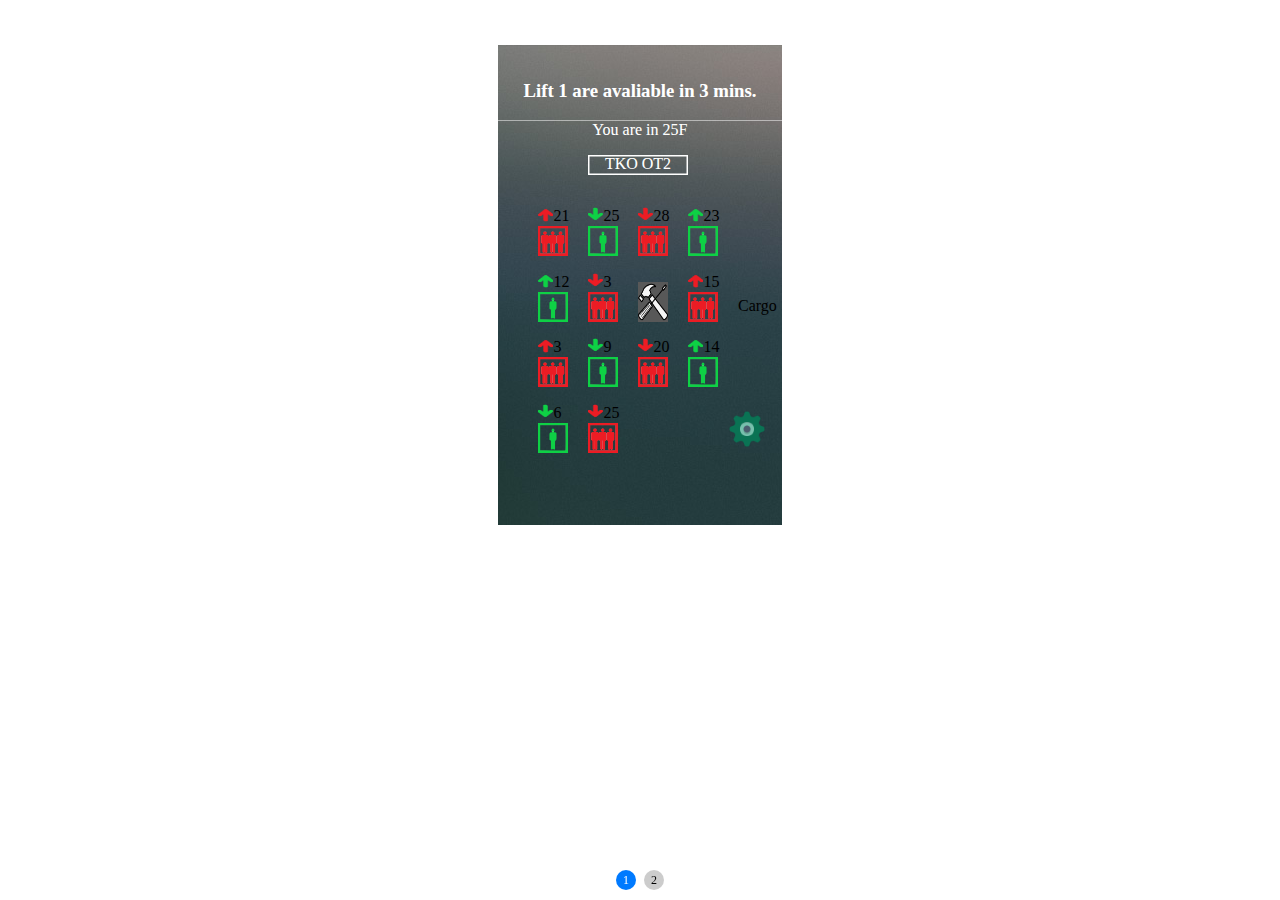
==== index.html @ 48cdc92d "Rename index_queue.html to index.html" ====
<!DOCTYPE HTML>
<html>
	<meta charset="UTF-8">    
	<!--设置视口,解决pc和手机屏幕不匹配问题-->    
	<meta name="viewport" content="width=device-width,     
	initial-scale=1.0,user-scalable=no,maximum-scale=1.0,minimum-scale=1.0">
	<head>
		<link rel="stylesheet" href="css/main.css" />
		<link rel="stylesheet" href="css/swiper.min.css">
		<style>
		
		    html, body {
		
		      position: relative;
		
		      height: 100%;
		
		    }
		
		    body {
				margin: 0;
				
				padding: 0;
		    }
		
		    .swiper-container {
		
		      width: 100%;
		
		      height: 100%;
		
		    }
		
		    .swiper-slide {		
		      /* Center slide text vertically */
		
		      display: -webkit-box;
		
		      display: -ms-flexbox;
		
		      display: -webkit-flex;
		
		      display: flex;
		
		      -webkit-box-pack: center;
		
		      -ms-flex-pack: center;
		
		      -webkit-justify-content: center;
		
		      justify-content: center;
		
		      -webkit-box-align: center;
		
		      -ms-flex-align: center;
		
		      -webkit-align-items: center;
		
		      align-items: center;
		
		    }
		
		    .swiper-pagination-bullet {
		
		      width: 20px;
		
		      height: 20px;
		
		      text-align: center;
		
		      line-height: 20px;
		
		      font-size: 12px;
		
		      color:#000;
		
		      opacity: 1;
		
		      background: rgba(0,0,0,0.2);
		
		    }
		
		    .swiper-pagination-bullet-active {
		
		      color:#fff;
		
		      background: #007aff;
		
		    }
		
		  </style>
	</head>
	<body>
		<div class="swiper-container">		
			<div class="swiper-wrapper">
				<div class="swiper-slide">	
					<div class="main_wrap">
						<section id="header">
							<header>
								<h3>Lift 1 are avaliable in 3 mins.</h3>
								<p id = "h">You are in 25F</p>
								<p id = "h2">TKO OT2</p>
							</header>
						</section>
						<div>
							<ul class="menu">
								<li>
								<div id="container">
									<div id="photo">
										<img src="images/up_red.png" width="15" height="15"/>				
									</div>
									<div id="content">21</div>
									<div class="p3">
										<img src="images/lift_red.png" width="30" height="30"/>
									</div>
								</div>																
								</li>
								<li>
								<div id="container">
									<div id="photo">
										<img src="images/down_green.png" width="15" height="15"/>				
									</div>
									<div id="content">25</div>
									<div class="p3">
										<img src="images/lift_green.png" width="30" height="30"/>
									</div>
								</div>																
								</li>
								<li>
								<div id="container">
									<div id="photo">
										<img src="images/down_red.png" width="15" height="15"/>				
									</div>
									<div id="content">28</div>
									<div class="p3">
										<img src="images/lift_red.png" width="30" height="30"/>
									</div>
								</div>																
								</li>
								<li>
								<div id="container">
									<div id="photo">
										<img src="images/up_green.png" width="15" height="15"/>				
									</div>
									<div id="content">23</div>
									<div class="p3">
										<img src="images/lift_green.png" width="30" height="30"/>
									</div>
								</div>															
								</li>
							</ul>	
							<ul class = "menu2">
								<li>
								<div id="container">
									<div id="photo">
										<img src="images/up_green.png" width="15" height="15"/>				
									</div>
									<div id="content">12</div>
									<div class="p3">
										<img src="images/lift_green.png" width="30" height="30"/>
									</div>
								</div>									
								</li>
								<li>
								<div id="container">
									<div id="photo">
										<img src="images/down_red.png" width="15" height="15"/>				
									</div>
									<div id="content">3</div>
									<div class="p3">
										<img src="images/lift_red.png" width="30" height="30"/>
									</div>
								</div>																
								</li>
								<li class ="ls3"><img src="images/repair.jpg" width="30" height="40"/></li>
								<li>
								<div id="container">
									<div id="photo">
										<img src="images/up_red.png" width="15" height="15"/>				
									</div>
									<div id="content">15</div>
									<div class="p3">
										<img src="images/lift_red.png" width="30" height="30"/>
									</div>
								</div>															
								</li>						
							</ul>
							<ul class = "menu3">
								<li>
								<div id="container">
									<div id="photo">
										<img src="images/up_red.png" width="15" height="15"/>				
									</div>
									<div id="content">3</div>
									<div class="p3">
										<img src="images/lift_red.png" width="30" height="30"/>
									</div>
								</div>																
								</li>
								<li>
								<div id="container">
									<div id="photo">
										<img src="images/down_green.png" width="15" height="15"/>				
									</div>
									<div id="content">9</div>
									<div class="p3">
										<img src="images/lift_green.png" width="30" height="30"/>
									</div>
								</div>															
								</li>
								<li>
								<div id="container">
									<div id="photo">
										<img src="images/down_red.png" width="15" height="15"/>				
									</div>
									<div id="content">20</div>
									<div class="p3">
										<img src="images/lift_red.png" width="30" height="30"/>
									</div>
								</div>																
								</li>
								<li>
								<div id="container">
									<div id="photo">
										<img src="images/up_green.png" width="15" height="15"/>				
									</div>
									<div id="content">14</div>
									<div class="p3">
										<img src="images/lift_green.png" width="30" height="30"/>
									</div>
								</div>																
								</li></ul>
							<ul class = "menu4">
								<li class ="lf2">Cargo</li>
								<li>
								<div id="container">
									<div id="photo">
										<img src="images/down_green.png" width="15" height="15"/>				
									</div>
									<div id="content">6</div>
									<div class="p3">
										<img src="images/lift_green.png" width="30" height="30"/>
									</div>
								</div>															
								</li>
								<li>
								<div id="container">
									<div id="photo">
										<img src="images/down_red.png" width="15" height="15"/>				
									</div>
									<div id="content">25</div>
									<div class="p3">
										<img src="images/lift_red.png" width="30" height="30"/>
									</div>
								</div>																
								</li>
							</ul>
							<ul class = "setting">
								<img src="images/set.png" width="50" height="50"/>
							</ul>		
						</div>			
					</div>	
				</div>
				<div class="swiper-slide">
					<div class="swiper-container swiper-container-v">  
						<div class="swiper-wrapper">    
							<div class="swiper-slide"> 
								<div class="main_wrap">
									<section id="header">
										<header>
											<h3>Two toilets are avaliable.</h3>
											<p id = "h">Female</p>
											<p id = "h2">TKO OT2</p>
										</header>
									</section>
									<div>
										<ul class="menu_c">
											<li class ="ls2">25F</li>
											<li class ="ls"><img src="images/wc_red.png" width="40" height="40"/></li>
											<li class ="ls"><img src="images/wc_green.png" width="40" height="40"/></li>
											<li class ="ls"><img src="images/wc_red.png" width="40" height="40"/></li>
											<li class ="ls"><img src="images/wc_green.png" width="40" height="40"/></li>					
										</ul>
										<ul class="menu_c">
											<li class ="ls2">26F</li>
											<li class ="ls"><img src="images/wc_green.png" width="40" height="40"/></li>
											<li class ="ls"><img src="images/wc_green.png" width="40" height="40"/></li>
											<li class ="ls"><img src="images/wc_red.png" width="40" height="40"/></li>
											<li class ="ls"><img src="images/wc_green.png" width="40" height="40"/></li>					
										</ul>
										<ul class="menu_c">
											<li class ="ls2">24F</li>
											<li class ="ls"><img src="images/wc_red.png" width="40" height="40"/></li>
											<li class ="ls"><img src="images/wc_green.png" width="40" height="40"/></li>
											<li class ="ls"><img src="images/wc_red.png" width="40" height="40"/></li>
											<li class ="ls4"><img src="images/repair.jpg" width="30" height="40"/></li>						
										</ul>
										<ul class = "setting2">
											<img src="images/set.png" width="50" height="50"/>
										</ul>	
									</div>			
								</div>	
							</div>
							<div class="swiper-slide">
								<div class="main_wrap">
									<section id="header">
										<header>
											<h3>Other Floors Toilets</h3>
											<p id = "h">Female</p>
											<p id = "h2">TKO OT2</p>
										</header>
									</section>
									<div>
										<ul class="menu_c">
											<li class ="ls2">23F</li>
											<li class ="ls"><img src="images/wc_green.png" width="40" height="40"/></li>
											<li class ="ls"><img src="images/wc_green.png" width="40" height="40"/></li>
											<li class ="ls"><img src="images/wc_red.png" width="40" height="40"/></li>
											<li class ="ls"><img src="images/wc_green.png" width="40" height="40"/></li>					
										</ul>
										<ul class="menu_c">
											<li class ="ls2">21F</li>
											<li class ="ls"><img src="images/wc_red.png" width="40" height="40"/></li>
											<li class ="ls"><img src="images/wc_green.png" width="40" height="40"/></li>
											<li class ="ls"><img src="images/wc_red.png" width="40" height="40"/></li>
											<li class ="ls"><img src="images/wc_green.png" width="40" height="40"/></li>					
										</ul>	
										<ul class="menu_c">
											<li class ="ls2">22F</li>
											<li class ="ls"><img src="images/wc_red.png" width="40" height="40"/></li>
											<li class ="ls"><img src="images/wc_green.png" width="40" height="40"/></li>
											<li class ="ls"><img src="images/wc_red.png" width="40" height="40"/></li>
											<li class ="ls"><img src="images/wc_red.png" width="40" height="40"/></li>					
										</ul>										
										<ul class = "setting2">
											<img src="images/set.png" width="50" height="50"/>
										</ul>		
									</div>	
								</div>	
							</div>
						</div>	
					</div>				
				</div>
			</div>
			<div class="swiper-pagination"></div>
		</div>
		
	<script src="js/swiper.min.js"></script>
	<!-- Initialize Swiper -->
	
	  <script>
	
	    var swiper = new Swiper('.swiper-container', {
	
	      pagination: {
	
	        el: '.swiper-pagination',
	
	        clickable: true,
	
	        renderBullet: function (index, className) {
	
	          return '<span class="' + className + '">' + (index + 1) + '</span>';
	
	        },
	
	      },
	
	    });
		var swiperV = new Swiper('.swiper-container-v', {    
			pagination: '.swiper-pagination-v',    
			paginationClickable: true,    
			direction: 'vertical',    
			spaceBetween: 50    
		}); 
	
	  </script>
	
	</body>
</html>
---- css/main.css ----
#header
	{
		position: relative;
		color: #fff;
		text-shadow: 0 0 0.5px rgba(255,255,255,0.25);
		text-align: center;
		margin: 0;
		padding: 1em 0 1em 0;
		cursor: default;
	}
#h
			{
				border-top: solid 1px rgba(255,255,255,0.5);
			}	
#h2
			{
				box-shadow: inset 0 0 0 1.5px #fff;
				width: 100px;
				height: 20px;
				margin-left: 90px;
			}	
.main_wrap{    
	position: absolute; 
	left: 0;    
	right: 0;    
	top: 0;    
	bottom: 0; 
	width: 17.75rem;
	height: 30rem;
	background: #183026 url('../images/bg.jpg') no-repeat;
	margin: 2.8rem auto 0;} 
.menu{    
	width:17rem;    
	height:0.1rem;    
	margin:0 0 0 0;} 
.menu ul{
	width:8.5rem;
}
.menu li{
	list-style-type:none;         
}
.menu2 li{
	list-style-type:none;         
}
.menu3 li{
	list-style-type:none;         
}
.menu4 li{
	list-style-type:none;         
}
.menu_c{
	width:17rem;    
	height:3rem;    
	margin:1rem 0 0 0;
}
.menu_c li{
	list-style-type:none;         
}
.ls{    
	width:1.5rem;    
	height:4.1rem;    
	float:left;    
	margin-right:1.625rem;
} 
.ls2{  
	float:left;    
	margin-right:0.7rem;
	margin-top: 1rem;
}
.ls3{    
	width:1.5rem;    
	height:3.4rem;    
	float:left;    
	margin-right:1.625rem;
	margin-top: 0.6rem;
} 
.ls4{
	width:1.5rem;    
	height:4.1rem;    
	float:left;    
	margin-right:1.625rem;
	margin-left: 0.5rem;
}
.lf{
	margin-left: 4.5rem;
}
.lf2{
	
	margin:5.5rem 0 0 5rem;
}
.lf3{
	margin:4.5rem 0 0 4.5rem;
}
.setting{
	margin:2rem 0 0 11.5rem;
}
.setting2{
	margin:3.6rem 0 0 11.5rem;
}
#container {
	width: 100%;
	width:1.5rem;    
	height:4.1rem;    
	float:left;    
	margin-right:1.625rem;
}
#photo {float: left; width: 40%;}
#content {float: right; width: 35%;}
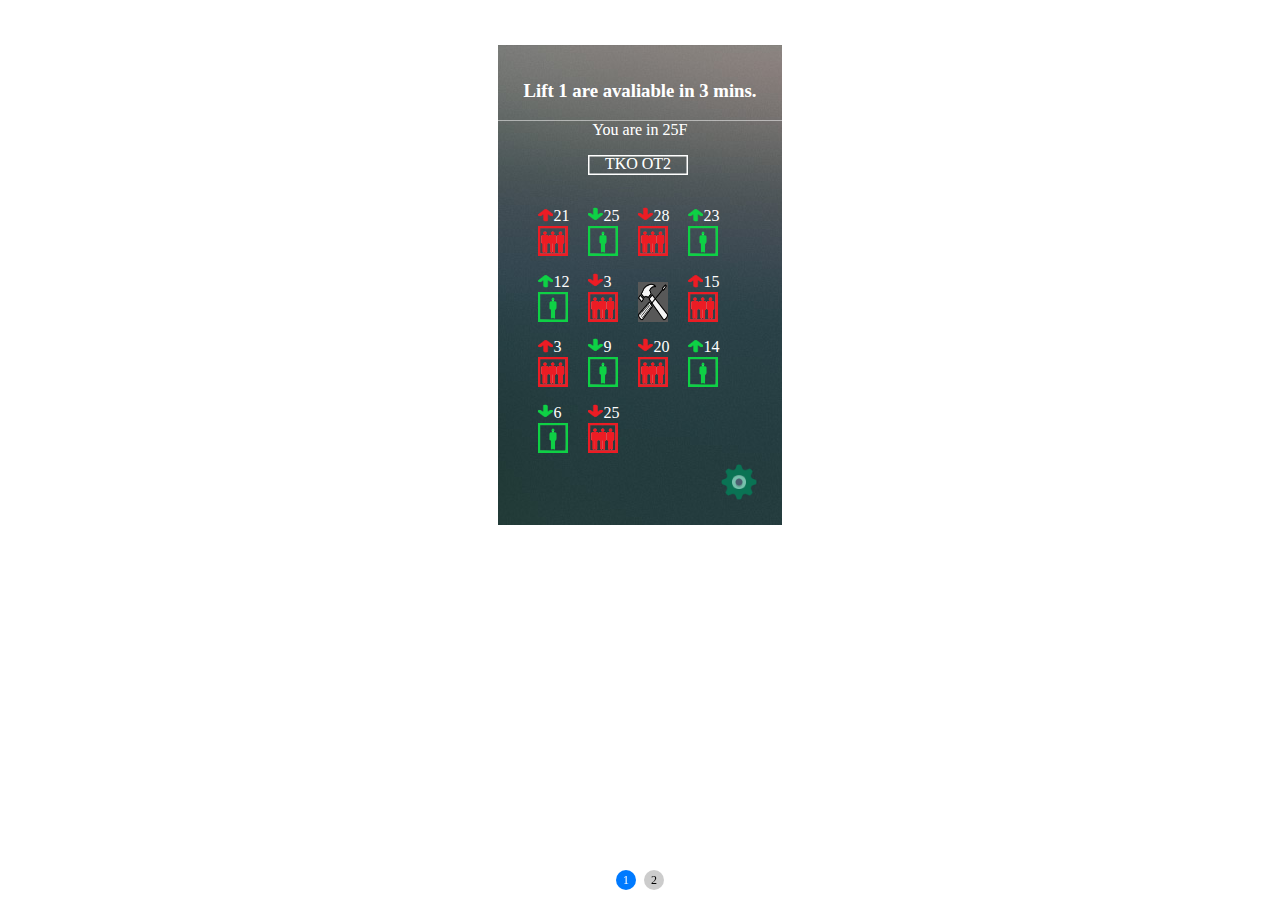
==== commit c11eefea: "Change UI Design" ====
--- a/index.html
+++ b/index.html
@@ -231,7 +231,6 @@
 								</div>																
 								</li></ul>
 							<ul class = "menu4">
-								<li class ="lf2">Cargo</li>
 								<li>
 								<div id="container">
 									<div id="photo">
@@ -254,91 +253,101 @@
 									</div>
 								</div>																
 								</li>
-							</ul>
-							<ul class = "setting">
-								<img src="images/set.png" width="50" height="50"/>
-							</ul>		
-						</div>			
+							</ul>								
+						</div>	
+						<div class = "setting">
+							<img src="images/set.png" width="50" height="50"/>
+						</div>
 					</div>	
 				</div>
 				<div class="swiper-slide">
-					<div class="swiper-container swiper-container-v">  
-						<div class="swiper-wrapper">    
-							<div class="swiper-slide"> 
-								<div class="main_wrap">
-									<section id="header">
-										<header>
-											<h3>Two toilets are avaliable.</h3>
-											<p id = "h">Female</p>
-											<p id = "h2">TKO OT2</p>
-										</header>
-									</section>
-									<div>
-										<ul class="menu_c">
-											<li class ="ls2">25F</li>
-											<li class ="ls"><img src="images/wc_red.png" width="40" height="40"/></li>
-											<li class ="ls"><img src="images/wc_green.png" width="40" height="40"/></li>
-											<li class ="ls"><img src="images/wc_red.png" width="40" height="40"/></li>
-											<li class ="ls"><img src="images/wc_green.png" width="40" height="40"/></li>					
-										</ul>
-										<ul class="menu_c">
-											<li class ="ls2">26F</li>
-											<li class ="ls"><img src="images/wc_green.png" width="40" height="40"/></li>
-											<li class ="ls"><img src="images/wc_green.png" width="40" height="40"/></li>
-											<li class ="ls"><img src="images/wc_red.png" width="40" height="40"/></li>
-											<li class ="ls"><img src="images/wc_green.png" width="40" height="40"/></li>					
-										</ul>
-										<ul class="menu_c">
-											<li class ="ls2">24F</li>
-											<li class ="ls"><img src="images/wc_red.png" width="40" height="40"/></li>
-											<li class ="ls"><img src="images/wc_green.png" width="40" height="40"/></li>
-											<li class ="ls"><img src="images/wc_red.png" width="40" height="40"/></li>
-											<li class ="ls4"><img src="images/repair.jpg" width="30" height="40"/></li>						
-										</ul>
-										<ul class = "setting2">
-											<img src="images/set.png" width="50" height="50"/>
-										</ul>	
-									</div>			
-								</div>	
-							</div>
-							<div class="swiper-slide">
-								<div class="main_wrap">
-									<section id="header">
-										<header>
-											<h3>Other Floors Toilets</h3>
-											<p id = "h">Female</p>
-											<p id = "h2">TKO OT2</p>
-										</header>
-									</section>
-									<div>
-										<ul class="menu_c">
-											<li class ="ls2">23F</li>
-											<li class ="ls"><img src="images/wc_green.png" width="40" height="40"/></li>
-											<li class ="ls"><img src="images/wc_green.png" width="40" height="40"/></li>
-											<li class ="ls"><img src="images/wc_red.png" width="40" height="40"/></li>
-											<li class ="ls"><img src="images/wc_green.png" width="40" height="40"/></li>					
-										</ul>
-										<ul class="menu_c">
-											<li class ="ls2">21F</li>
-											<li class ="ls"><img src="images/wc_red.png" width="40" height="40"/></li>
-											<li class ="ls"><img src="images/wc_green.png" width="40" height="40"/></li>
-											<li class ="ls"><img src="images/wc_red.png" width="40" height="40"/></li>
-											<li class ="ls"><img src="images/wc_green.png" width="40" height="40"/></li>					
-										</ul>	
-										<ul class="menu_c">
-											<li class ="ls2">22F</li>
-											<li class ="ls"><img src="images/wc_red.png" width="40" height="40"/></li>
-											<li class ="ls"><img src="images/wc_green.png" width="40" height="40"/></li>
-											<li class ="ls"><img src="images/wc_red.png" width="40" height="40"/></li>
-											<li class ="ls"><img src="images/wc_red.png" width="40" height="40"/></li>					
-										</ul>										
-										<ul class = "setting2">
-											<img src="images/set.png" width="50" height="50"/>
-										</ul>		
-									</div>	
-								</div>	
-							</div>
+					<div class="main_wrap">
+						<section id="header">
+							<header>
+								<h3>Two toilets are avaliable.</h3>
+								<p id = "h">Female</p>
+								<p id = "h2">TKO OT2</p>
+							</header>
+						</section>
+						<div class="outer-container">
+							<div class="inner-container">
+							<ul class="menu_c">
+								<li class ="ls2">25F</li>
+								<div class="wc">
+									<li class ="ls"><img src="images/wc_red.png" width="40" height="40"/></li>
+									<li class ="ls"><img src="images/wc_green.png" width="40" height="40"/></li>
+									<li class ="ls"><img src="images/wc_red.png" width="40" height="40"/></li>
+									<li class ="ls"><img src="images/wc_green.png" width="40" height="40"/></li>
+								</div>															
+							</ul>
+							<ul class="menu_c">
+								<li class ="ls2">26F</li>
+								<div class="wc">
+									<li class ="ls"><img src="images/wc_green.png" width="40" height="40"/></li>
+									<li class ="ls"><img src="images/wc_green.png" width="40" height="40"/></li>
+									<li class ="ls"><img src="images/wc_red.png" width="40" height="40"/></li>
+									<li class ="ls"><img src="images/wc_green.png" width="40" height="40"/></li>					
+								</div>															
+							</ul>
+							<ul class="menu_c">
+								<li class ="ls2">24F</li>
+								<div class="wc">
+									<li class ="ls"><img src="images/wc_red.png" width="40" height="40"/></li>
+									<li class ="ls"><img src="images/wc_green.png" width="40" height="40"/></li>
+									<li class ="ls"><img src="images/wc_red.png" width="40" height="40"/></li>
+									<li class ="ls4"><img src="images/repair.jpg" width="30" height="40"/></li>											
+								</div>															
+							</ul>
+							<ul class="menu_c">
+								<li class ="ls2">23F</li>
+								<div class="wc">
+									<li class ="ls"><img src="images/wc_green.png" width="40" height="40"/></li>
+									<li class ="ls"><img src="images/wc_green.png" width="40" height="40"/></li>
+									<li class ="ls"><img src="images/wc_red.png" width="40" height="40"/></li>
+									<li class ="ls"><img src="images/wc_green.png" width="40" height="40"/></li>								
+								</div>															
+							</ul>
+							<ul class="menu_c">
+								<li class ="ls2">27F</li>
+								<div class="wc">
+									<li class ="ls"><img src="images/wc_red.png" width="40" height="40"/></li>
+									<li class ="ls"><img src="images/wc_green.png" width="40" height="40"/></li>
+									<li class ="ls"><img src="images/wc_red.png" width="40" height="40"/></li>
+									<li class ="ls"><img src="images/wc_green.png" width="40" height="40"/></li>											
+								</div>															
+							</ul>
+							<ul class="menu_c">
+								<li class ="ls2">22F</li>
+								<div class="wc">
+									<li class ="ls"><img src="images/wc_red.png" width="40" height="40"/></li>
+									<li class ="ls"><img src="images/wc_green.png" width="40" height="40"/></li>
+									<li class ="ls"><img src="images/wc_green.png" width="40" height="40"/></li>
+									<li class ="ls"><img src="images/wc_red.png" width="40" height="40"/></li>											
+								</div>															
+							</ul>
+							<ul class="menu_c">
+								<li class ="ls2">28F</li>
+								<div class="wc">
+									<li class ="ls"><img src="images/wc_green.png" width="40" height="40"/></li>
+									<li class ="ls"><img src="images/wc_red.png" width="40" height="40"/></li>
+									<li class ="ls"><img src="images/wc_red.png" width="40" height="40"/></li>
+									<li class ="ls"><img src="images/wc_red.png" width="40" height="40"/></li>											
+								</div>															
+							</ul>
+							<ul class="menu_c">
+								<li class ="ls2">21F</li>
+								<div class="wc">
+									<li class ="ls"><img src="images/wc_red.png" width="40" height="40"/></li>
+									<li class ="ls"><img src="images/wc_green.png" width="40" height="40"/></li>
+									<li class ="ls"><img src="images/wc_red.png" width="40" height="40"/></li>
+									<li class ="ls"><img src="images/wc_red.png" width="40" height="40"/></li>											
+								</div>															
+							</ul>
 						</div>	
+						</div>
+						<div class = "setting2">
+							<img src="images/set.png" width="50" height="50"/>
+						</div>								
 					</div>				
 				</div>
 			</div>
--- a/css/main.css
+++ b/css/main.css
@@ -61,13 +61,19 @@
 	width:1.5rem;    
 	height:4.1rem;    
 	float:left;    
-	margin-right:1.625rem;
+	margin-left:1.625rem;
 } 
+.wc{
+	float:left; 
+}
 .ls2{  
+	position: absolute;
 	float:left;    
-	margin-right:0.7rem;
+	margin-right:1rem;
 	margin-top: 1rem;
+	color:#fff;
 }
+
 .ls3{    
 	width:1.5rem;    
 	height:3.4rem;    
@@ -79,24 +85,19 @@
 	width:1.5rem;    
 	height:4.1rem;    
 	float:left;    
-	margin-right:1.625rem;
-	margin-left: 0.5rem;
+	margin-left:2rem;
 }
 .lf{
 	margin-left: 4.5rem;
-}
-.lf2{
-	
-	margin:5.5rem 0 0 5rem;
 }
 .lf3{
 	margin:4.5rem 0 0 4.5rem;
 }
 .setting{
-	margin:2rem 0 0 11.5rem;
+	margin:15.5rem 0 0 13.5rem;
 }
 .setting2{
-	margin:3.6rem 0 0 11.5rem;
+	margin:3rem 0 0 13.5rem;
 }
 #container {
 	width: 100%;
@@ -106,4 +107,19 @@
 	margin-right:1.625rem;
 }
 #photo {float: left; width: 40%;}
-#content {float: right; width: 35%;} +#content {float: right; width: 35%;color:#fff;} 
+.outer-container{
+	width: 360px;
+	height: 200px;
+	position: relative;
+	overflow: hidden;
+}
+.inner-container{
+	position: absolute;
+	left: 0;
+	top: 0;
+	right: -17px;
+	bottom: 0;
+	overflow-x: hidden;
+	overflow-y: scroll;
+}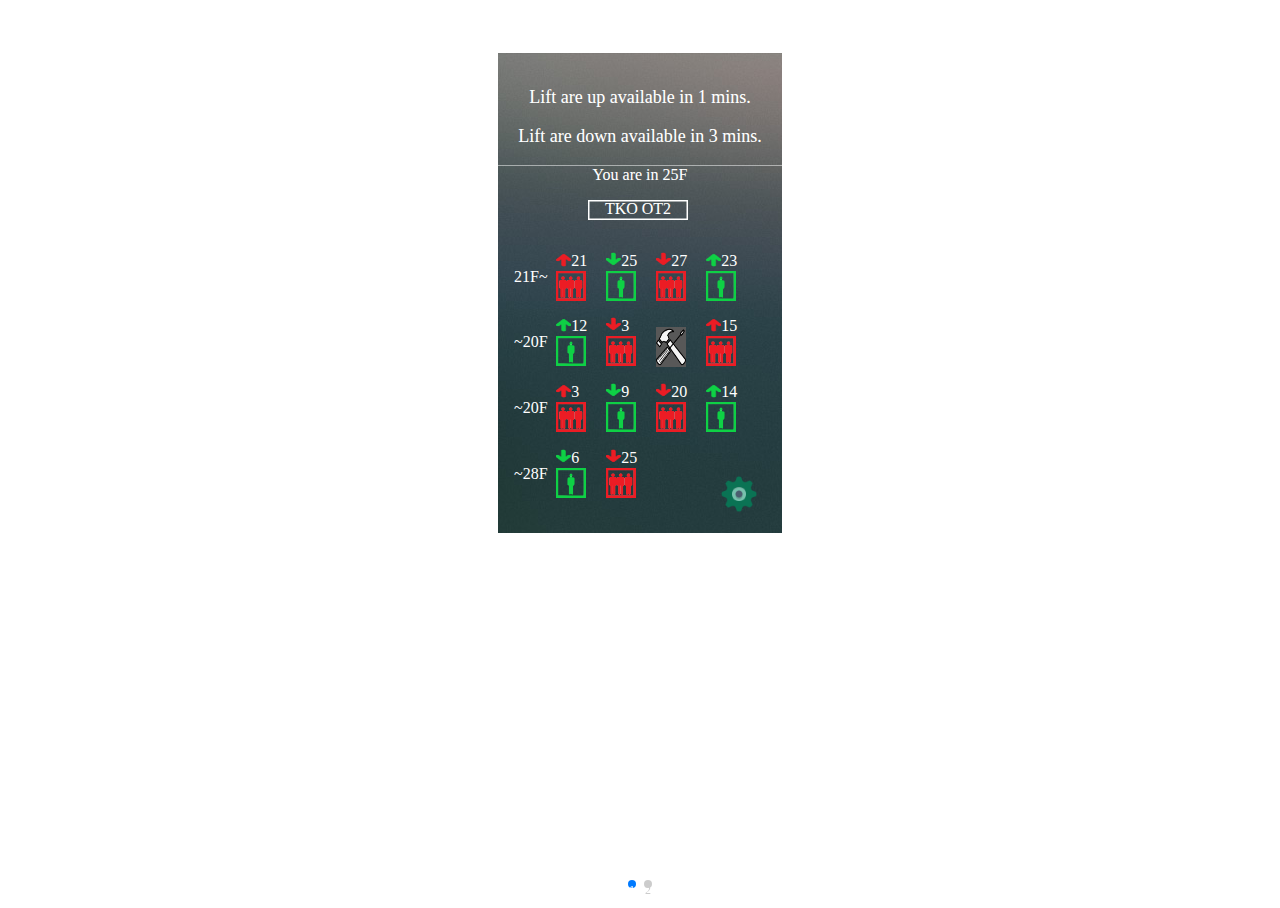
==== commit 310c39b6: "Latest Change UI Design" ====
--- a/index.html
+++ b/index.html
@@ -7,345 +7,246 @@
 	<head>
 		<link rel="stylesheet" href="css/main.css" />
 		<link rel="stylesheet" href="css/swiper.min.css">
-		<style>
-		
-		    html, body {
-		
-		      position: relative;
-		
-		      height: 100%;
-		
-		    }
-		
-		    body {
-				margin: 0;
-				
-				padding: 0;
-		    }
-		
-		    .swiper-container {
-		
-		      width: 100%;
-		
-		      height: 100%;
-		
-		    }
-		
-		    .swiper-slide {		
-		      /* Center slide text vertically */
-		
-		      display: -webkit-box;
-		
-		      display: -ms-flexbox;
-		
-		      display: -webkit-flex;
-		
-		      display: flex;
-		
-		      -webkit-box-pack: center;
-		
-		      -ms-flex-pack: center;
-		
-		      -webkit-justify-content: center;
-		
-		      justify-content: center;
-		
-		      -webkit-box-align: center;
-		
-		      -ms-flex-align: center;
-		
-		      -webkit-align-items: center;
-		
-		      align-items: center;
-		
-		    }
-		
-		    .swiper-pagination-bullet {
-		
-		      width: 20px;
-		
-		      height: 20px;
-		
-		      text-align: center;
-		
-		      line-height: 20px;
-		
-		      font-size: 12px;
-		
-		      color:#000;
-		
-		      opacity: 1;
-		
-		      background: rgba(0,0,0,0.2);
-		
-		    }
-		
-		    .swiper-pagination-bullet-active {
-		
-		      color:#fff;
-		
-		      background: #007aff;
-		
-		    }
-		
-		  </style>
+		<script src="js/swiper.min.js"></script>
+		<script src="js/jquery.min.js"></script>
+		<script src="js/queueFree.js"></script>
 	</head>
 	<body>
 		<div class="swiper-container">		
 			<div class="swiper-wrapper">
 				<div class="swiper-slide">	
 					<div class="main_wrap">
-						<section id="header">
+						<section class="header">
 							<header>
-								<h3>Lift 1 are avaliable in 3 mins.</h3>
-								<p id = "h">You are in 25F</p>
-								<p id = "h2">TKO OT2</p>
+								<p class = "alert" id = "lift_up_mins">Lift are up available in 1 mins.</p>
+								<p class = "alert" id = "lift_down_mins">Lift are down available in 3 mins.</p>
+								<p class = "floor_subscriber">You are in 25F</p>
+								<p class = "company">TKO OT2</p>
 							</header>
 						</section>
 						<div>
-							<ul class="menu">
-								<li>
-								<div id="container">
-									<div id="photo">
-										<img src="images/up_red.png" width="15" height="15"/>				
-									</div>
-									<div id="content">21</div>
-									<div class="p3">
-										<img src="images/lift_red.png" width="30" height="30"/>
-									</div>
-								</div>																
-								</li>
-								<li>
-								<div id="container">
-									<div id="photo">
-										<img src="images/down_green.png" width="15" height="15"/>				
-									</div>
-									<div id="content">25</div>
-									<div class="p3">
-										<img src="images/lift_green.png" width="30" height="30"/>
-									</div>
-								</div>																
-								</li>
-								<li>
-								<div id="container">
-									<div id="photo">
-										<img src="images/down_red.png" width="15" height="15"/>				
-									</div>
-									<div id="content">28</div>
-									<div class="p3">
-										<img src="images/lift_red.png" width="30" height="30"/>
-									</div>
-								</div>																
-								</li>
-								<li>
-								<div id="container">
-									<div id="photo">
-										<img src="images/up_green.png" width="15" height="15"/>				
-									</div>
-									<div id="content">23</div>
-									<div class="p3">
-										<img src="images/lift_green.png" width="30" height="30"/>
-									</div>
+							<p class="lift_floor">21F~</p>
+							<ul class="floor_higher">
+								<li>
+								<div class="container">
+									<div class="director">
+										<img src="images/up_red.png" width="15" height="15" class = "img_arrow1"/>				
+									</div>
+									<div class="content" id="f1">21</div>
+									<img src="images/lift_red.png" width="30" height="30" class = "cave1"/>
+								</div>																
+								</li>
+								<li>
+								<div class="container">
+									<div class="director">
+										<img src="images/down_green.png" width="15" height="15" class = "img_arrow2"/>				
+									</div>
+									<div class="content" id="f2">25</div>
+									<img src="images/lift_green.png" width="30" height="30" class = "cave2"/>
+								</div>																
+								</li>
+								<li>
+								<div class="container">
+									<div class="director">
+										<img src="images/down_red.png" width="15" height="15" class = "img_arrow3"/>				
+									</div>
+									<div class="content" id="f3">27</div>
+									<img src="images/lift_red.png" width="30" height="30" class = "cave3"/>
+								</div>																
+								</li>
+								<li>
+								<div class="container">
+									<div class="director">
+										<img src="images/up_green.png" width="15" height="15" class = "img_arrow4"/>				
+									</div>
+									<div class="content" id = "f4">23</div>
+									<img src="images/lift_green.png" width="30" height="30" class = "cave4"/>
 								</div>															
 								</li>
 							</ul>	
-							<ul class = "menu2">
-								<li>
-								<div id="container">
-									<div id="photo">
-										<img src="images/up_green.png" width="15" height="15"/>				
-									</div>
-									<div id="content">12</div>
-									<div class="p3">
-										<img src="images/lift_green.png" width="30" height="30"/>
-									</div>
+							<p class="lift_floor">~20F</p>
+							<ul class = "floor_lower">
+								<li>
+								<div class="container">
+									<div class="director">
+										<img src="images/up_green.png" width="15" height="15" class = "img_arrow4"/>				
+									</div>
+									<div class="content" id="f5">12</div>
+									<img src="images/lift_green.png" width="30" height="30" class = "cave4"/>
 								</div>									
 								</li>
 								<li>
-								<div id="container">
-									<div id="photo">
-										<img src="images/down_red.png" width="15" height="15"/>				
-									</div>
-									<div id="content">3</div>
-									<div class="p3">
-										<img src="images/lift_red.png" width="30" height="30"/>
-									</div>
-								</div>																
-								</li>
-								<li class ="ls3"><img src="images/repair.jpg" width="30" height="40"/></li>
-								<li>
-								<div id="container">
-									<div id="photo">
-										<img src="images/up_red.png" width="15" height="15"/>				
-									</div>
-									<div id="content">15</div>
-									<div class="p3">
-										<img src="images/lift_red.png" width="30" height="30"/>
-									</div>
+								<div class="container">
+									<div class="director">
+										<img src="images/down_red.png" width="15" height="15" class = "img_arrow3"/>				
+									</div>
+									<div class="content" id="f6">3</div>
+									<img src="images/lift_red.png" width="30" height="30" class = "cave3"/>
+								</div>																
+								</li>
+								<li class ="repair_lift"><img src="images/repair.jpg" width="30" height="40"/></li>
+								<li>
+								<div class="container">
+									<div class="director">
+										<img src="images/up_red.png" width="15" height="15" class = "img_arrow1"/>				
+									</div>
+									<div class="content" id="f7">15</div>
+									<img src="images/lift_red.png" width="30" height="30" class = "cave1"/>
 								</div>															
 								</li>						
 							</ul>
-							<ul class = "menu3">
-								<li>
-								<div id="container">
-									<div id="photo">
-										<img src="images/up_red.png" width="15" height="15"/>				
-									</div>
-									<div id="content">3</div>
-									<div class="p3">
-										<img src="images/lift_red.png" width="30" height="30"/>
-									</div>
-								</div>																
-								</li>
-								<li>
-								<div id="container">
-									<div id="photo">
-										<img src="images/down_green.png" width="15" height="15"/>				
-									</div>
-									<div id="content">9</div>
-									<div class="p3">
-										<img src="images/lift_green.png" width="30" height="30"/>
-									</div>
-								</div>															
-								</li>
-								<li>
-								<div id="container">
-									<div id="photo">
-										<img src="images/down_red.png" width="15" height="15"/>				
-									</div>
-									<div id="content">20</div>
-									<div class="p3">
-										<img src="images/lift_red.png" width="30" height="30"/>
-									</div>
-								</div>																
-								</li>
-								<li>
-								<div id="container">
-									<div id="photo">
-										<img src="images/up_green.png" width="15" height="15"/>				
-									</div>
-									<div id="content">14</div>
-									<div class="p3">
-										<img src="images/lift_green.png" width="30" height="30"/>
-									</div>
+							<p class="lift_floor">~20F</p>
+							<ul class = "floor_lower">
+								<li>
+								<div class="container">
+									<div class="director">
+										<img src="images/up_red.png" width="15" height="15" class = "img_arrow1"/>				
+									</div>
+									<div class="content" id="f8">3</div>
+									<img src="images/lift_red.png" width="30" height="30" class = "cave1"/>
+								</div>																
+								</li>
+								<li>
+								<div class="container">
+									<div class="director">
+										<img src="images/down_green.png" width="15" height="15" class = "img_arrow2"/>				
+									</div>
+									<div class="content" id="f9">9</div>
+									<img src="images/lift_green.png" width="30" height="30" class = "cave2"/>
+								</div>															
+								</li>
+								<li>
+								<div class="container">
+									<div class="director">
+										<img src="images/down_red.png" width="15" height="15" class = "img_arrow3"/>				
+									</div>
+									<div class="content" id="f10">20</div>
+									<img src="images/lift_red.png" width="30" height="30" class = "cave3"/>
+								</div>																
+								</li>
+								<li>
+								<div class="container">
+									<div class="director">
+										<img src="images/up_green.png" width="15" height="15" class = "img_arrow4"/>				
+									</div>
+									<div class="content" id="f11">14</div>
+									<img src="images/lift_green.png" width="30" height="30" class = "cave4"/>
 								</div>																
 								</li></ul>
-							<ul class = "menu4">
-								<li>
-								<div id="container">
-									<div id="photo">
-										<img src="images/down_green.png" width="15" height="15"/>				
-									</div>
-									<div id="content">6</div>
-									<div class="p3">
-										<img src="images/lift_green.png" width="30" height="30"/>
-									</div>
-								</div>															
-								</li>
-								<li>
-								<div id="container">
-									<div id="photo">
-										<img src="images/down_red.png" width="15" height="15"/>				
-									</div>
-									<div id="content">25</div>
-									<div class="p3">
-										<img src="images/lift_red.png" width="30" height="30"/>
-									</div>
+							<p class="lift_floor">~28F</p>
+							<ul class = "cargo_lift">
+								<li>
+								<div class="container">
+									<div class="director">
+										<img src="images/down_green.png" width="15" height="15" class = "img_arrow2"/>				
+									</div>
+									<div class="content" id="f12">6</div>
+									<img src="images/lift_green.png" width="30" height="30" class = "cave2"/>
+								</div>															
+								</li>
+								<li>
+								<div class="container">
+									<div class="director">
+										<img src="images/down_red.png" width="15" height="15" class = "img_arrow3"/>				
+									</div>
+									<div class="content" id="f13">25</div>
+									<img src="images/lift_red.png" width="30" height="30" class = "cave3"/>
 								</div>																
 								</li>
 							</ul>								
 						</div>	
-						<div class = "setting">
+						<div class = "setting_lift">
 							<img src="images/set.png" width="50" height="50"/>
 						</div>
 					</div>	
 				</div>
 				<div class="swiper-slide">
 					<div class="main_wrap">
-						<section id="header">
+						<section class="header">
 							<header>
-								<h3>Two toilets are avaliable.</h3>
-								<p id = "h">Female</p>
-								<p id = "h2">TKO OT2</p>
+								<p class = "wc_count">Three toilets are avaliable.</p>
+								<p class = "sex_subscriber">Male</p>
+								<p class = "company">TKO OT2</p>						
 							</header>
+							<p class = "wc_more">Scroll down to see more wc</p>
 						</section>
 						<div class="outer-container">
 							<div class="inner-container">
-							<ul class="menu_c">
-								<li class ="ls2">25F</li>
-								<div class="wc">
-									<li class ="ls"><img src="images/wc_red.png" width="40" height="40"/></li>
-									<li class ="ls"><img src="images/wc_green.png" width="40" height="40"/></li>
-									<li class ="ls"><img src="images/wc_red.png" width="40" height="40"/></li>
-									<li class ="ls"><img src="images/wc_green.png" width="40" height="40"/></li>
-								</div>															
-							</ul>
-							<ul class="menu_c">
-								<li class ="ls2">26F</li>
-								<div class="wc">
-									<li class ="ls"><img src="images/wc_green.png" width="40" height="40"/></li>
-									<li class ="ls"><img src="images/wc_green.png" width="40" height="40"/></li>
-									<li class ="ls"><img src="images/wc_red.png" width="40" height="40"/></li>
-									<li class ="ls"><img src="images/wc_green.png" width="40" height="40"/></li>					
-								</div>															
-							</ul>
-							<ul class="menu_c">
-								<li class ="ls2">24F</li>
-								<div class="wc">
-									<li class ="ls"><img src="images/wc_red.png" width="40" height="40"/></li>
-									<li class ="ls"><img src="images/wc_green.png" width="40" height="40"/></li>
-									<li class ="ls"><img src="images/wc_red.png" width="40" height="40"/></li>
-									<li class ="ls4"><img src="images/repair.jpg" width="30" height="40"/></li>											
-								</div>															
-							</ul>
-							<ul class="menu_c">
-								<li class ="ls2">23F</li>
-								<div class="wc">
-									<li class ="ls"><img src="images/wc_green.png" width="40" height="40"/></li>
-									<li class ="ls"><img src="images/wc_green.png" width="40" height="40"/></li>
-									<li class ="ls"><img src="images/wc_red.png" width="40" height="40"/></li>
-									<li class ="ls"><img src="images/wc_green.png" width="40" height="40"/></li>								
-								</div>															
-							</ul>
-							<ul class="menu_c">
-								<li class ="ls2">27F</li>
-								<div class="wc">
-									<li class ="ls"><img src="images/wc_red.png" width="40" height="40"/></li>
-									<li class ="ls"><img src="images/wc_green.png" width="40" height="40"/></li>
-									<li class ="ls"><img src="images/wc_red.png" width="40" height="40"/></li>
-									<li class ="ls"><img src="images/wc_green.png" width="40" height="40"/></li>											
-								</div>															
-							</ul>
-							<ul class="menu_c">
-								<li class ="ls2">22F</li>
-								<div class="wc">
-									<li class ="ls"><img src="images/wc_red.png" width="40" height="40"/></li>
-									<li class ="ls"><img src="images/wc_green.png" width="40" height="40"/></li>
-									<li class ="ls"><img src="images/wc_green.png" width="40" height="40"/></li>
-									<li class ="ls"><img src="images/wc_red.png" width="40" height="40"/></li>											
-								</div>															
-							</ul>
-							<ul class="menu_c">
-								<li class ="ls2">28F</li>
-								<div class="wc">
-									<li class ="ls"><img src="images/wc_green.png" width="40" height="40"/></li>
-									<li class ="ls"><img src="images/wc_red.png" width="40" height="40"/></li>
-									<li class ="ls"><img src="images/wc_red.png" width="40" height="40"/></li>
-									<li class ="ls"><img src="images/wc_red.png" width="40" height="40"/></li>											
-								</div>															
-							</ul>
-							<ul class="menu_c">
-								<li class ="ls2">21F</li>
-								<div class="wc">
-									<li class ="ls"><img src="images/wc_red.png" width="40" height="40"/></li>
-									<li class ="ls"><img src="images/wc_green.png" width="40" height="40"/></li>
-									<li class ="ls"><img src="images/wc_red.png" width="40" height="40"/></li>
-									<li class ="ls"><img src="images/wc_red.png" width="40" height="40"/></li>											
+							<ul class="wc_show">
+								<li class ="wc_floor">25F</li>
+								<div class="wc">
+									<li class ="wc_icon"><img src="images/wc_green.png" width="40" height="40" class = "wc1"/></li>
+									<li class ="wc_icon"><img src="images/wc_red.png" width="40" height="40" class = "wc2"/></li>
+									<li class ="wc_icon"><img src="images/wc_green.png" width="40" height="40" class = "wc1"/></li>
+									<li class ="wc_icon"><img src="images/wc2_green.png" width="45" height="45" class = "wc3"/></li>
+								</div>															
+							</ul>
+							<ul class="wc_show">
+								<li class ="wc_floor">26F</li>
+								<div class="wc">
+									<li class ="wc_icon"><img src="images/wc_red.png" width="40" height="40" class = "wc2"/></li>
+									<li class ="wc_icon"><img src="images/wc_green.png" width="40" height="40" class = "wc1"/></li>
+									<li class ="wc_icon"><img src="images/wc_red.png" width="40" height="40" class = "wc2"/></li>
+									<li class ="wc_icon"><img src="images/wc2_green.png" width="45" height="45" class = "wc3"/></li>				
+								</div>															
+							</ul>
+							<ul class="wc_show">
+								<li class ="wc_floor">24F</li>
+								<div class="wc">
+									<li class ="wc_icon"><img src="images/wc_red.png" width="40" height="40" class = "wc2"/></li>
+									<li class ="wc_icon"><img src="images/wc_green.png" width="40" height="40" class = "wc1"/></li>
+									<li class ="wc_icon"><img src="images/wc_green.png" width="40" height="40" class = "wc1"/></li>
+									<li class ="wc_icon"><img src="images/wc2_red.png" width="45" height="45" class = "wc3"/></li>										
+								</div>															
+							</ul>
+							<ul class="wc_show">
+								<li class ="wc_floor">23F</li>
+								<div class="wc">
+									<li class ="wc_icon"><img src="images/wc_green.png" width="40" height="40" class = "wc1"/></li>
+									<li class ="wc_icon"><img src="images/wc_green.png" width="40" height="40" class = "wc1"/></li>
+									<li class ="wc_icon"><img src="images/wc_red.png" width="40" height="40" class = "wc2"/></li>
+									<li class ="wc_icon"><img src="images/wc2_green.png" width="45" height="45" class = "wc3"/></li>								
+								</div>															
+							</ul>
+							<ul class="wc_show">
+								<li class ="wc_floor">27F</li>
+								<div class="wc">
+									<li class ="wc_icon"><img src="images/wc_red.png" width="40" height="40" class = "wc2"/></li>
+									<li class ="wc_icon"><img src="images/wc_green.png" width="40" height="40" class = "wc1"/></li>
+									<li class ="wc_icon"><img src="images/wc_red.png" width="40" height="40" class = "wc2"/></li>
+									<li class ="wc_icon"><img src="images/wc2_green.png" width="45" height="45" class = "wc3"/></li>											
+								</div>															
+							</ul>
+							<ul class="wc_show">
+								<li class ="wc_floor">22F</li>
+								<div class="wc">
+									<li class ="wc_icon"><img src="images/wc_red.png" width="40" height="40" class = "wc2"/></li>
+									<li class ="wc_icon"><img src="images/wc_green.png" width="40" height="40" class = "wc1"/></li>
+									<li class ="wc_icon"><img src="images/wc_green.png" width="40" height="40" class = "wc1"/></li>
+									<li class ="wc_icon"><img src="images/wc2_red.png" width="45" height="45" class = "wc2"/></li>											
+								</div>															
+							</ul>
+							<ul class="wc_show">
+								<li class ="wc_floor">28F</li>
+								<div class="wc">
+									<li class ="wc_icon"><img src="images/wc_green.png" width="40" height="40" class = "wc1"/></li>
+									<li class ="wc_icon"><img src="images/wc_red.png" width="40" height="40" class = "wc2"/></li>
+									<li class ="wc_icon"><img src="images/wc_red.png" width="40" height="40" class = "wc2"/></li>
+									<li class ="wc_icon"><img src="images/wc2_red.png" width="45" height="45"/></li>											
+								</div>															
+							</ul>
+							<ul class="wc_show">
+								<li class ="wc_floor">21F</li>
+								<div class="wc">
+									<li class ="wc_icon"><img src="images/wc_red.png" width="40" height="40" class = "wc2"/></li>
+									<li class ="wc_icon"><img src="images/wc_green.png" width="40" height="40" class = "wc1"/></li>
+									<li class ="wc_icon"><img src="images/wc_red.png" width="40" height="40" class = "wc2"/></li>
+									<li class ="wc_icon"><img src="images/wc2_red.png" width="45" height="45" class = "wc3"/></li>											
 								</div>															
 							</ul>
 						</div>	
 						</div>
-						<div class = "setting2">
+						<div class = "setting_wc">
 							<img src="images/set.png" width="50" height="50"/>
 						</div>								
 					</div>				
@@ -353,12 +254,9 @@
 			</div>
 			<div class="swiper-pagination"></div>
 		</div>
-		
-	<script src="js/swiper.min.js"></script>
 	<!-- Initialize Swiper -->
-	
 	  <script>
-	
+
 	    var swiper = new Swiper('.swiper-container', {
 	
 	      pagination: {
--- a/css/main.css
+++ b/css/main.css
@@ -1,25 +1,121 @@
 
-#header
-	{
-		position: relative;
-		color: #fff;
-		text-shadow: 0 0 0.5px rgba(255,255,255,0.25);
-		text-align: center;
-		margin: 0;
-		padding: 1em 0 1em 0;
-		cursor: default;
-	}
-#h
-			{
-				border-top: solid 1px rgba(255,255,255,0.5);
-			}	
-#h2
-			{
-				box-shadow: inset 0 0 0 1.5px #fff;
-				width: 100px;
-				height: 20px;
-				margin-left: 90px;
-			}	
+html, body 
+{
+		
+	position: relative;
+
+	height: 100%;
+
+}
+
+body {
+	rgin: 0;
+	dding: 0;
+}
+
+.swiper-container {
+
+	width: 100%;
+
+	height: 100%;
+
+}
+
+.swiper-slide {		
+	/* Center slide text vertically */
+
+	display: -webkit-box;
+
+	display: -ms-flexbox;
+
+	display: -webkit-flex;
+
+    display: flex;
+    
+    -webkit-box-pack: center;
+    
+    -ms-flex-pack: center;
+    
+    -webkit-justify-content: center;
+    
+    justify-content: center;
+    
+    -webkit-box-align: center;
+    
+    -ms-flex-align: center;
+    
+    -webkit-align-items: center;
+    
+    align-items: center;
+
+}
+
+.swiper-pagination-bullet {
+	width: 20px;
+
+	height: 20px;
+	
+	text-align: center;
+	
+	line-height: 20px;
+	
+	font-size: 12px;
+	
+	color:#000;
+	
+	opacity: 1;
+	
+	background: rgba(0,0,0,0.2);
+
+}
+
+.swiper-pagination-bullet-active {
+
+	color:#fff;
+
+	background: #007aff;
+
+}
+
+.header
+{
+	position: relative;
+	color: #fff;
+	text-shadow: 0 0 0.5px rgba(255,255,255,0.25);
+	text-align: center;
+	margin: 0;
+	padding: 1em 0 1em 0;
+	cursor: default;
+}
+.alert{
+	font-size: 18px;
+}
+.wc_count{
+	font-size: 20px;
+}
+.floor_subscriber
+{
+	border-top: solid 1px rgba(255,255,255,0.5);
+}	
+.sex_subscriber
+{
+	border-top: solid 1px rgba(255,255,255,0.5);
+}
+.company
+{
+	box-shadow: inset 0 0 0 1.5px #fff;
+	width: 100px;
+	height: 20px;
+	margin-left: 90px;
+}	
+.wc_more
+{
+	box-shadow: inset 0 0 0 1.5px #fff;
+	width: 220px;
+	height: 20px;
+	margin-left: 30px;
+	margin-top: 2rem;
+}
 .main_wrap{    
 	position: absolute; 
 	left: 0;    
@@ -29,35 +125,39 @@
 	width: 17.75rem;
 	height: 30rem;
 	background: #183026 url('../images/bg.jpg') no-repeat;
-	margin: 2.8rem auto 0;} 
-.menu{    
+	margin: 2.8rem auto 0;
+} 
+.lift_floor{
+	float: left;
+	margin-left: 1rem;
+	margin-right: 0.5rem;
+	color:#fff;
+}
+.floor_higher{    
 	width:17rem;    
 	height:0.1rem;    
 	margin:0 0 0 0;} 
-.menu ul{
+.floor_higher ul{
 	width:8.5rem;
 }
-.menu li{
-	list-style-type:none;         
-}
-.menu2 li{
-	list-style-type:none;         
-}
-.menu3 li{
-	list-style-type:none;         
-}
-.menu4 li{
-	list-style-type:none;         
-}
-.menu_c{
+.floor_higher li{
+	list-style-type:none;         
+}
+.floor_lower li{
+	list-style-type:none;         
+}
+.cargo_lift li{
+	list-style-type:none;         
+}
+.wc_show{
 	width:17rem;    
 	height:3rem;    
 	margin:1rem 0 0 0;
 }
-.menu_c li{
-	list-style-type:none;         
-}
-.ls{    
+.wc_show li{
+	list-style-type:none;         
+}
+.wc_icon{    
 	width:1.5rem;    
 	height:4.1rem;    
 	float:left;    
@@ -66,48 +166,42 @@
 .wc{
 	float:left; 
 }
-.ls2{  
+.wc_floor{  
 	position: absolute;
 	float:left;    
-	margin-right:1rem;
+	margin-right:0.5rem;
 	margin-top: 1rem;
 	color:#fff;
 }
 
-.ls3{    
+.repair_lift{    
 	width:1.5rem;    
 	height:3.4rem;    
 	float:left;    
 	margin-right:1.625rem;
 	margin-top: 0.6rem;
 } 
-.ls4{
+.repair_wc{
 	width:1.5rem;    
 	height:4.1rem;    
 	float:left;    
 	margin-left:2rem;
 }
-.lf{
-	margin-left: 4.5rem;
-}
-.lf3{
-	margin:4.5rem 0 0 4.5rem;
-}
-.setting{
-	margin:15.5rem 0 0 13.5rem;
-}
-.setting2{
-	margin:3rem 0 0 13.5rem;
-}
-#container {
+.setting_lift{
+	margin:13.5rem 0 0 13.5rem;
+}
+.setting_wc{
+	margin:0.2rem 0 0 13.5rem;
+}
+.container {
 	width: 100%;
 	width:1.5rem;    
 	height:4.1rem;    
 	float:left;    
 	margin-right:1.625rem;
 }
-#photo {float: left; width: 40%;}
-#content {float: right; width: 35%;color:#fff;} 
+.content {float: right; width: 35%;color:#fff;} 
+.director {float: left; width: 40%;}
 .outer-container{
 	width: 360px;
 	height: 200px;
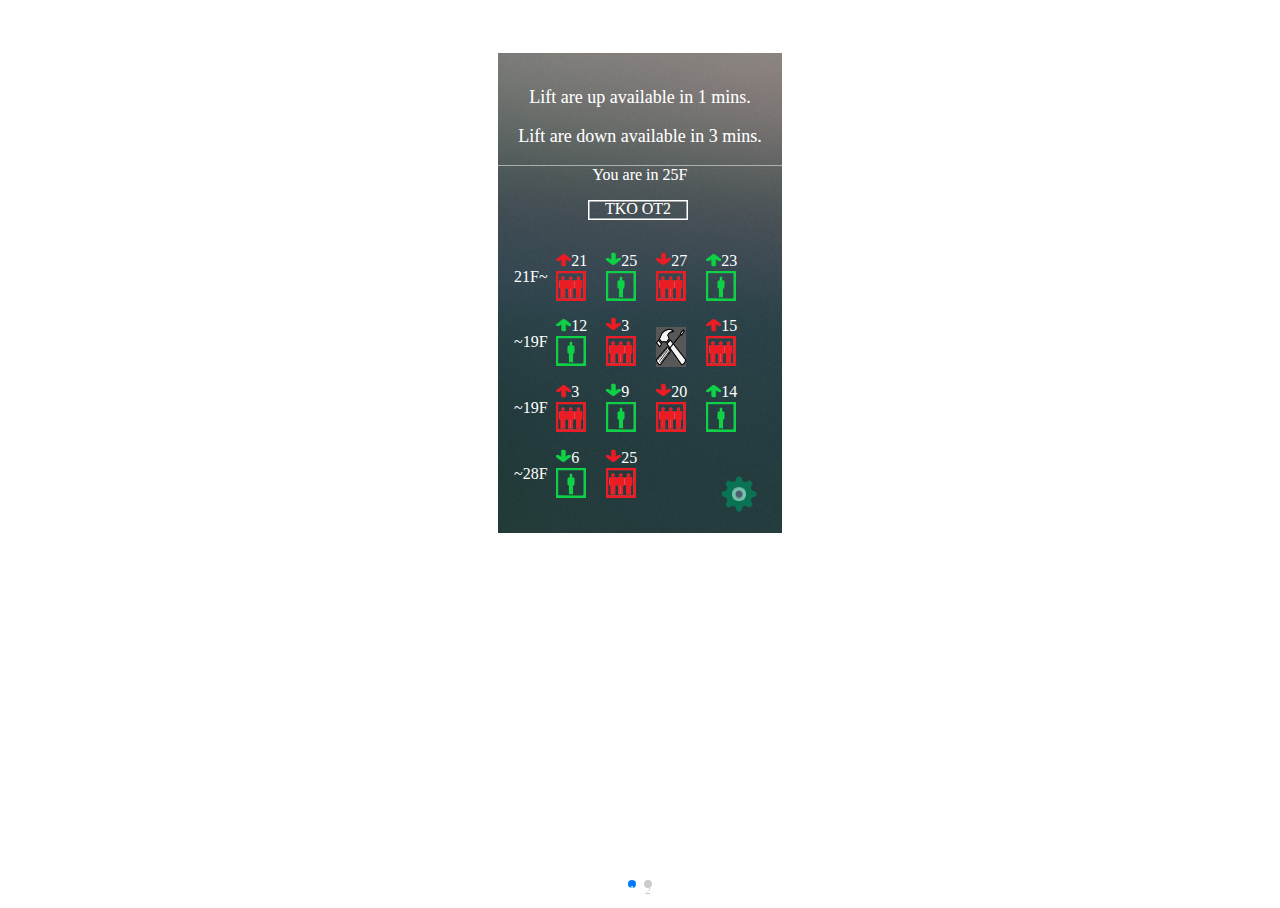
==== commit 6faa0731: "Update UI Design" ====
--- a/index.html
+++ b/index.html
@@ -64,7 +64,7 @@
 								</div>															
 								</li>
 							</ul>	
-							<p class="lift_floor">~20F</p>
+							<p class="lift_floor">~19F</p>
 							<ul class = "floor_lower">
 								<li>
 								<div class="container">
@@ -95,7 +95,7 @@
 								</div>															
 								</li>						
 							</ul>
-							<p class="lift_floor">~20F</p>
+							<p class="lift_floor">~19F</p>
 							<ul class = "floor_lower">
 								<li>
 								<div class="container">
@@ -168,8 +168,7 @@
 								<p class = "sex_subscriber">Male</p>
 								<p class = "company">TKO OT2</p>						
 							</header>
-							<p class = "wc_more">Scroll down to see more wc</p>
-						</section>
+						</section>	
 						<div class="outer-container">
 							<div class="inner-container">
 							<ul class="wc_show">
@@ -178,7 +177,7 @@
 									<li class ="wc_icon"><img src="images/wc_green.png" width="40" height="40" class = "wc1"/></li>
 									<li class ="wc_icon"><img src="images/wc_red.png" width="40" height="40" class = "wc2"/></li>
 									<li class ="wc_icon"><img src="images/wc_green.png" width="40" height="40" class = "wc1"/></li>
-									<li class ="wc_icon"><img src="images/wc2_green.png" width="45" height="45" class = "wc3"/></li>
+									<li class ="wc_icon"><img src="images/wc_green.png" width="40" height="40" class = "wc1"/></li>
 								</div>															
 							</ul>
 							<ul class="wc_show">
@@ -187,7 +186,7 @@
 									<li class ="wc_icon"><img src="images/wc_red.png" width="40" height="40" class = "wc2"/></li>
 									<li class ="wc_icon"><img src="images/wc_green.png" width="40" height="40" class = "wc1"/></li>
 									<li class ="wc_icon"><img src="images/wc_red.png" width="40" height="40" class = "wc2"/></li>
-									<li class ="wc_icon"><img src="images/wc2_green.png" width="45" height="45" class = "wc3"/></li>				
+									<li class ="wc_icon"><img src="images/wc_green.png" width="40" height="40" class = "wc1"/></li>			
 								</div>															
 							</ul>
 							<ul class="wc_show">
@@ -196,7 +195,7 @@
 									<li class ="wc_icon"><img src="images/wc_red.png" width="40" height="40" class = "wc2"/></li>
 									<li class ="wc_icon"><img src="images/wc_green.png" width="40" height="40" class = "wc1"/></li>
 									<li class ="wc_icon"><img src="images/wc_green.png" width="40" height="40" class = "wc1"/></li>
-									<li class ="wc_icon"><img src="images/wc2_red.png" width="45" height="45" class = "wc3"/></li>										
+									<li class ="wc_icon"><img src="images/wc_red.png" width="40" height="40" class = "wc2"/></li>										
 								</div>															
 							</ul>
 							<ul class="wc_show">
@@ -205,7 +204,7 @@
 									<li class ="wc_icon"><img src="images/wc_green.png" width="40" height="40" class = "wc1"/></li>
 									<li class ="wc_icon"><img src="images/wc_green.png" width="40" height="40" class = "wc1"/></li>
 									<li class ="wc_icon"><img src="images/wc_red.png" width="40" height="40" class = "wc2"/></li>
-									<li class ="wc_icon"><img src="images/wc2_green.png" width="45" height="45" class = "wc3"/></li>								
+									<li class ="wc_icon"><img src="images/wc_green.png" width="40" height="40" class = "wc1"/></li>								
 								</div>															
 							</ul>
 							<ul class="wc_show">
@@ -214,7 +213,7 @@
 									<li class ="wc_icon"><img src="images/wc_red.png" width="40" height="40" class = "wc2"/></li>
 									<li class ="wc_icon"><img src="images/wc_green.png" width="40" height="40" class = "wc1"/></li>
 									<li class ="wc_icon"><img src="images/wc_red.png" width="40" height="40" class = "wc2"/></li>
-									<li class ="wc_icon"><img src="images/wc2_green.png" width="45" height="45" class = "wc3"/></li>											
+									<li class ="wc_icon"><img src="images/wc_green.png" width="40" height="40" class = "wc1"/></li>											
 								</div>															
 							</ul>
 							<ul class="wc_show">
@@ -223,7 +222,7 @@
 									<li class ="wc_icon"><img src="images/wc_red.png" width="40" height="40" class = "wc2"/></li>
 									<li class ="wc_icon"><img src="images/wc_green.png" width="40" height="40" class = "wc1"/></li>
 									<li class ="wc_icon"><img src="images/wc_green.png" width="40" height="40" class = "wc1"/></li>
-									<li class ="wc_icon"><img src="images/wc2_red.png" width="45" height="45" class = "wc2"/></li>											
+									<li class ="wc_icon"><img src="images/wc_red.png" width="40" height="40" class = "wc2"/></li>													
 								</div>															
 							</ul>
 							<ul class="wc_show">
@@ -232,7 +231,7 @@
 									<li class ="wc_icon"><img src="images/wc_green.png" width="40" height="40" class = "wc1"/></li>
 									<li class ="wc_icon"><img src="images/wc_red.png" width="40" height="40" class = "wc2"/></li>
 									<li class ="wc_icon"><img src="images/wc_red.png" width="40" height="40" class = "wc2"/></li>
-									<li class ="wc_icon"><img src="images/wc2_red.png" width="45" height="45"/></li>											
+									<li class ="wc_icon"><img src="images/wc_red.png" width="40" height="40" class = "wc2"/></li>													
 								</div>															
 							</ul>
 							<ul class="wc_show">
@@ -241,7 +240,7 @@
 									<li class ="wc_icon"><img src="images/wc_red.png" width="40" height="40" class = "wc2"/></li>
 									<li class ="wc_icon"><img src="images/wc_green.png" width="40" height="40" class = "wc1"/></li>
 									<li class ="wc_icon"><img src="images/wc_red.png" width="40" height="40" class = "wc2"/></li>
-									<li class ="wc_icon"><img src="images/wc2_red.png" width="45" height="45" class = "wc3"/></li>											
+									<li class ="wc_icon"><img src="images/wc_red.png" width="40" height="40" class = "wc2"/></li>													
 								</div>															
 							</ul>
 						</div>	
@@ -274,12 +273,6 @@
 	      },
 	
 	    });
-		var swiperV = new Swiper('.swiper-container-v', {    
-			pagination: '.swiper-pagination-v',    
-			paginationClickable: true,    
-			direction: 'vertical',    
-			spaceBetween: 50    
-		}); 
 	
 	  </script>
 	
--- a/css/main.css
+++ b/css/main.css
@@ -47,6 +47,7 @@
     -webkit-align-items: center;
     
     align-items: center;
+	
 
 }
 
@@ -191,7 +192,7 @@
 	margin:13.5rem 0 0 13.5rem;
 }
 .setting_wc{
-	margin:0.2rem 0 0 13.5rem;
+	margin:3.3rem 0 0 13.5rem;
 }
 .container {
 	width: 100%;
@@ -203,10 +204,9 @@
 .content {float: right; width: 35%;color:#fff;} 
 .director {float: left; width: 40%;}
 .outer-container{
-	width: 360px;
+	width: 260px;
 	height: 200px;
 	position: relative;
-	overflow: hidden;
 }
 .inner-container{
 	position: absolute;
@@ -215,5 +215,8 @@
 	right: -17px;
 	bottom: 0;
 	overflow-x: hidden;
-	overflow-y: scroll;
+	overflow-y: scroll;	
+}
+.wc_icon_s{
+	display:none;
 }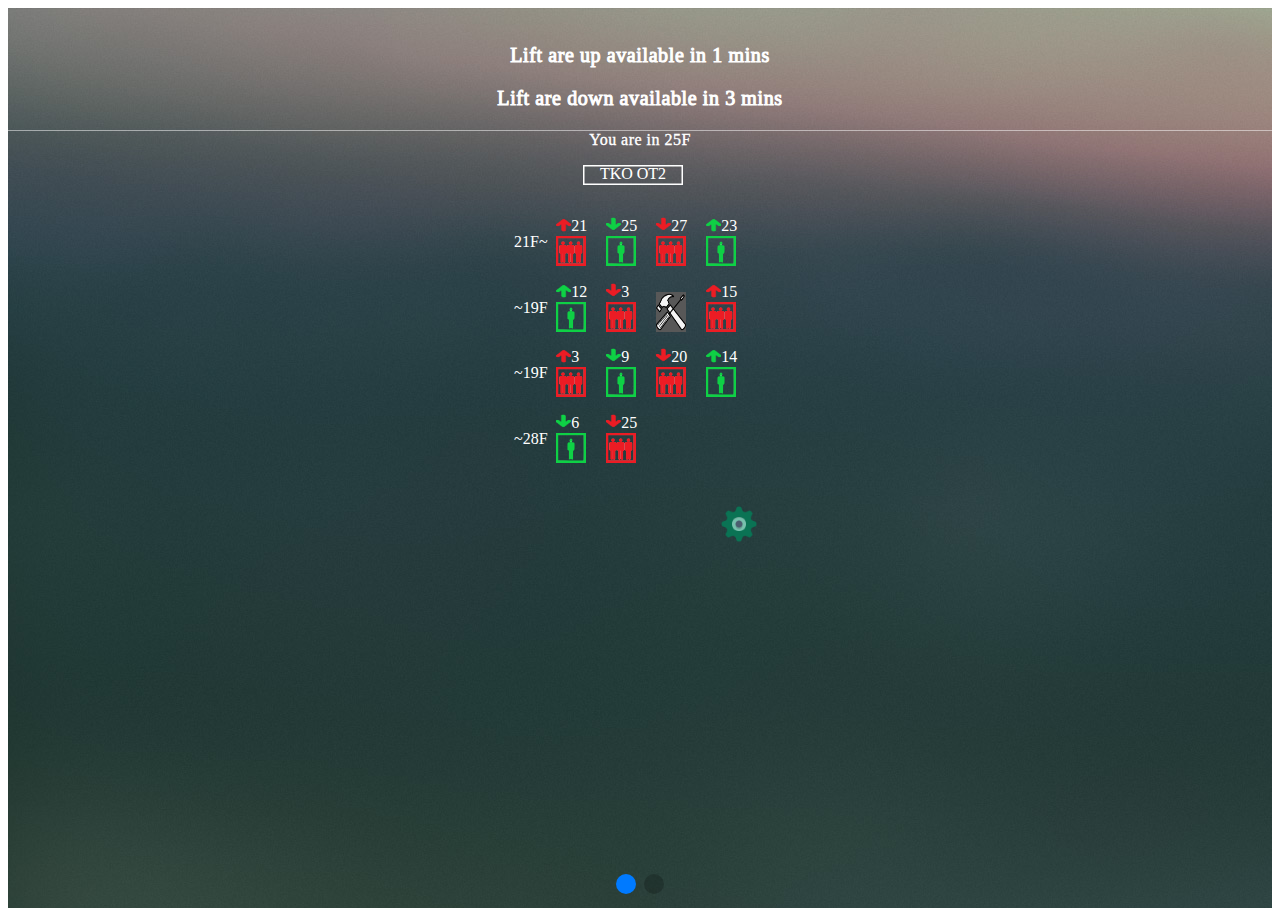
==== commit f2bf0c94: "Latest Change" ====
--- a/index.html
+++ b/index.html
@@ -4,12 +4,14 @@
 	<!--设置视口,解决pc和手机屏幕不匹配问题-->    
 	<meta name="viewport" content="width=device-width,     
 	initial-scale=1.0,user-scalable=no,maximum-scale=1.0,minimum-scale=1.0">
-	<head>
+	<head>		
+		<link rel="stylesheet" href="css/swiper.min.css">
 		<link rel="stylesheet" href="css/main.css" />
-		<link rel="stylesheet" href="css/swiper.min.css">
 		<script src="js/swiper.min.js"></script>
-		<script src="js/jquery.min.js"></script>
-		<script src="js/queueFree.js"></script>
+		<script src="js/jquery.min.js"></script>	
+		<script src="js/jquery.slimscroll.min.js"></script>
+		<script src="js/queueFree.js"></script>	
+		
 	</head>
 	<body>
 		<div class="swiper-container">		
@@ -18,13 +20,13 @@
 					<div class="main_wrap">
 						<section class="header">
 							<header>
-								<p class = "alert" id = "lift_up_mins">Lift are up available in 1 mins.</p>
-								<p class = "alert" id = "lift_down_mins">Lift are down available in 3 mins.</p>
+								<p class = "alert" id = "lift_up_mins">Lift are up available in 1 mins</p>
+								<p class = "alert" id = "lift_down_mins">Lift are down available in 3 mins</p>
 								<p class = "floor_subscriber">You are in 25F</p>
 								<p class = "company">TKO OT2</p>
 							</header>
 						</section>
-						<div>
+						<div class = "lift-container">
 							<p class="lift_floor">21F~</p>
 							<ul class="floor_higher">
 								<li>
@@ -84,7 +86,7 @@
 									<img src="images/lift_red.png" width="30" height="30" class = "cave3"/>
 								</div>																
 								</li>
-								<li class ="repair_lift"><img src="images/repair.jpg" width="30" height="40"/></li>
+								<li class ="repair_lift"><img src="images/repair_lift.jpg" width="30" height="40"/></li>
 								<li>
 								<div class="container">
 									<div class="director">
@@ -153,18 +155,19 @@
 									<img src="images/lift_red.png" width="30" height="30" class = "cave3"/>
 								</div>																
 								</li>
-							</ul>								
+							</ul>		
+							<div class = "setting_lift">
+								<img src="images/set.png" width="50" height="50"/>
+							</div>						
 						</div>	
-						<div class = "setting_lift">
-							<img src="images/set.png" width="50" height="50"/>
-						</div>
+						
 					</div>	
 				</div>
 				<div class="swiper-slide">
 					<div class="main_wrap">
 						<section class="header">
 							<header>
-								<p class = "wc_count">Three toilets are avaliable.</p>
+								<p class = "wc_count">Three toilets are avaliable</p>
 								<p class = "sex_subscriber">Male</p>
 								<p class = "company">TKO OT2</p>						
 							</header>
@@ -185,7 +188,7 @@
 								<div class="wc">
 									<li class ="wc_icon"><img src="images/wc_red.png" width="40" height="40" class = "wc2"/></li>
 									<li class ="wc_icon"><img src="images/wc_green.png" width="40" height="40" class = "wc1"/></li>
-									<li class ="wc_icon"><img src="images/wc_red.png" width="40" height="40" class = "wc2"/></li>
+									<li class ="wc_icon"><img src="images/repair_wc.png" width="40" height="40" class = "wc3"/></li>
 									<li class ="wc_icon"><img src="images/wc_green.png" width="40" height="40" class = "wc1"/></li>			
 								</div>															
 							</ul>
@@ -244,10 +247,11 @@
 								</div>															
 							</ul>
 						</div>	
-						</div>
 						<div class = "setting_wc">
 							<img src="images/set.png" width="50" height="50"/>
-						</div>								
+						</div>
+						</div>
+														
 					</div>				
 				</div>
 			</div>
@@ -258,23 +262,12 @@
 
 	    var swiper = new Swiper('.swiper-container', {
 	
-	      pagination: {
-	
-	        el: '.swiper-pagination',
-	
-	        clickable: true,
-	
-	        renderBullet: function (index, className) {
-	
-	          return '<span class="' + className + '">' + (index + 1) + '</span>';
-	
-	        },
-	
+	      pagination: {	
+	        el: '.swiper-pagination'
 	      },
 	
 	    });
 	
 	  </script>
-	
 	</body>
 </html>--- a/css/main.css
+++ b/css/main.css
@@ -88,46 +88,51 @@
 	padding: 1em 0 1em 0;
 	cursor: default;
 }
+
 .alert{
-	font-size: 18px;
+	font-size: 20px;	
+	-webkit-text-stroke: 1px white;
+	letter-spacing: 0.03em;
 }
 .wc_count{
 	font-size: 20px;
+	-webkit-text-stroke: 1px white;
+	letter-spacing: 0.03em;
+	margin-top: 55px;
 }
 .floor_subscriber
 {
 	border-top: solid 1px rgba(255,255,255,0.5);
+	-webkit-text-stroke: 0.3px white;
+	letter-spacing: 0.03em;
 }	
 .sex_subscriber
 {
 	border-top: solid 1px rgba(255,255,255,0.5);
+	-webkit-text-stroke: 0.3px white;
+	letter-spacing: 0.03em;
 }
 .company
 {
 	box-shadow: inset 0 0 0 1.5px #fff;
 	width: 100px;
-	height: 20px;
-	margin-left: 90px;
+	height: 20px;	
+	margin-left: 575px;
 }	
-.wc_more
-{
-	box-shadow: inset 0 0 0 1.5px #fff;
-	width: 220px;
-	height: 20px;
-	margin-left: 30px;
-	margin-top: 2rem;
-}
 .main_wrap{    
 	position: absolute; 
 	left: 0;    
 	right: 0;    
 	top: 0;    
 	bottom: 0; 
-	width: 17.75rem;
-	height: 30rem;
 	background: #183026 url('../images/bg.jpg') no-repeat;
-	margin: 2.8rem auto 0;
+	margin: 0 auto 0;
 } 
+.main_container{
+	width: 270px;
+	height: 200px;
+	position: relative;
+}
 .lift_floor{
 	float: left;
 	margin-left: 1rem;
@@ -152,7 +157,7 @@
 }
 .wc_show{
 	width:17rem;    
-	height:3rem;    
+	height:4rem;    
 	margin:1rem 0 0 0;
 }
 .wc_show li{
@@ -189,10 +194,10 @@
 	margin-left:2rem;
 }
 .setting_lift{
-	margin:13.5rem 0 0 13.5rem;
+	margin:17.5rem 0 0 13.5rem;
 }
 .setting_wc{
-	margin:3.3rem 0 0 13.5rem;
+	margin:2.5rem 0 0 13.5rem;
 }
 .container {
 	width: 100%;
@@ -204,9 +209,10 @@
 .content {float: right; width: 35%;color:#fff;} 
 .director {float: left; width: 40%;}
 .outer-container{
-	width: 260px;
+	width: 270px;
 	height: 200px;
 	position: relative;
+	margin-left: 470px;
 }
 .inner-container{
 	position: absolute;
@@ -217,6 +223,12 @@
 	overflow-x: hidden;
 	overflow-y: scroll;	
 }
+.lift-container{
+	width: 270px;
+	height: 200px;
+	position: relative;
+	margin-left: 490px;
+}
 .wc_icon_s{
 	display:none;
 }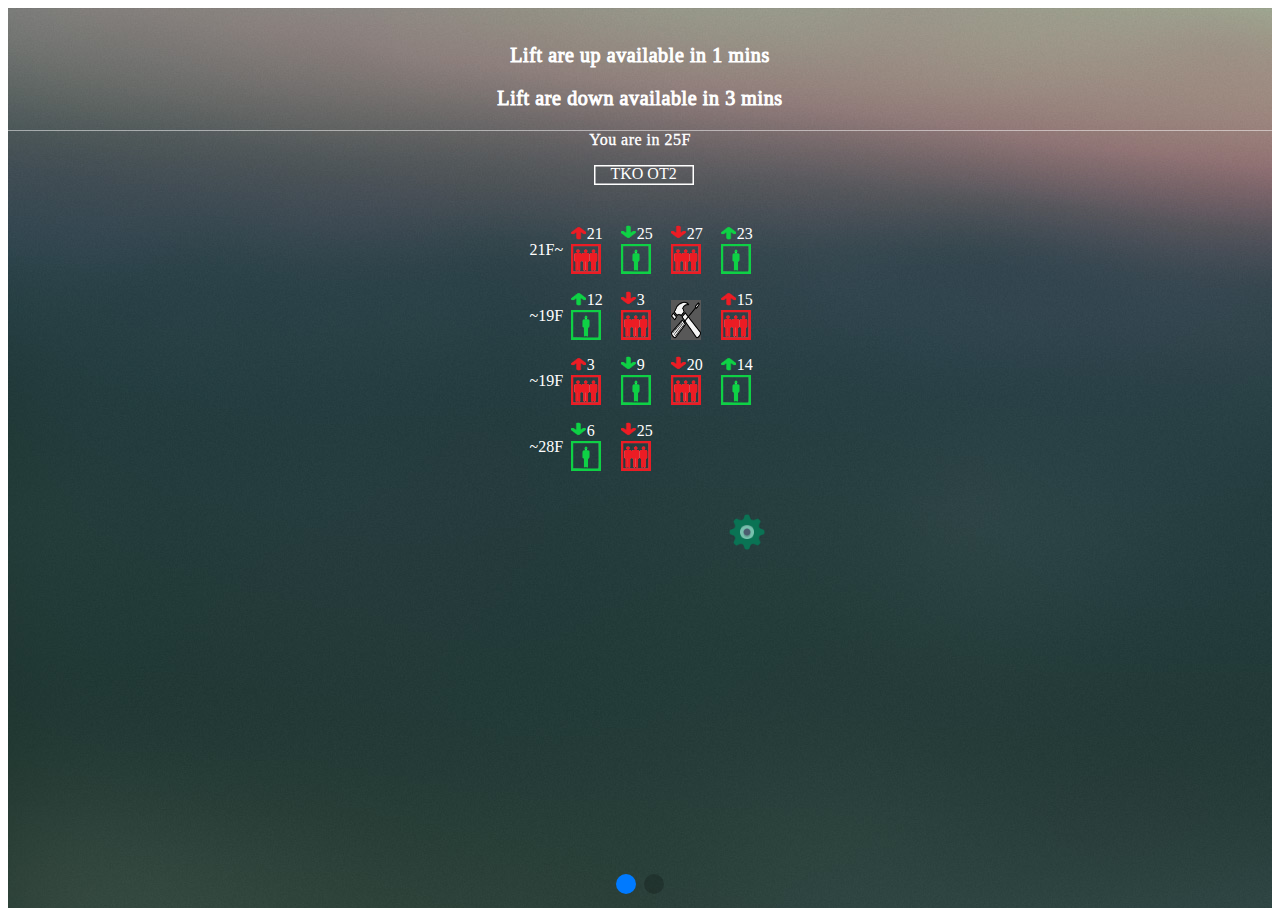
==== commit 7791ee7e: "Change Size" ====
--- a/index.html
+++ b/index.html
@@ -22,11 +22,11 @@
 							<header>
 								<p class = "alert" id = "lift_up_mins">Lift are up available in 1 mins</p>
 								<p class = "alert" id = "lift_down_mins">Lift are down available in 3 mins</p>
-								<p class = "floor_subscriber">You are in 25F</p>
-								<p class = "company">TKO OT2</p>
+								<p class = "floor_subscriber">You are in 25F</p>								
 							</header>
 						</section>
 						<div class = "lift-container">
+							<p class = "company">TKO OT2</p>
 							<p class="lift_floor">21F~</p>
 							<ul class="floor_higher">
 								<li>
@@ -169,10 +169,11 @@
 							<header>
 								<p class = "wc_count">Three toilets are avaliable</p>
 								<p class = "sex_subscriber">Male</p>
-								<p class = "company">TKO OT2</p>						
+													
 							</header>
 						</section>	
 						<div class="outer-container">
+							<p class = "company_wc">TKO OT2</p>	
 							<div class="inner-container">
 							<ul class="wc_show">
 								<li class ="wc_floor">25F</li>
--- a/css/main.css
+++ b/css/main.css
@@ -85,7 +85,7 @@
 	text-shadow: 0 0 0.5px rgba(255,255,255,0.25);
 	text-align: center;
 	margin: 0;
-	padding: 1em 0 1em 0;
+	padding: 1em 0 0 0;
 	cursor: default;
 }
 
@@ -98,7 +98,7 @@
 	font-size: 20px;
 	-webkit-text-stroke: 1px white;
 	letter-spacing: 0.03em;
-	margin-top: 55px;
+	margin-top: 66.5px;
 }
 .floor_subscriber
 {
@@ -117,8 +117,21 @@
 	box-shadow: inset 0 0 0 1.5px #fff;
 	width: 100px;
 	height: 20px;	
-	margin-left: 575px;
+	color:#fff;
+	text-align: center;
+	margin-left: 80px;
+	margin-bottom: 40px;
 }	
+.company_wc
+{
+	box-shadow: inset 0 0 0 1.5px #fff;
+	width: 100px;
+	height: 20px;	
+	color:#fff;
+	text-align: center;
+	margin-left: 100px;
+	margin-bottom: 40px;
+}
 .main_wrap{    
 	position: absolute; 
 	left: 0;    
@@ -194,10 +207,10 @@
 	margin-left:2rem;
 }
 .setting_lift{
-	margin:17.5rem 0 0 13.5rem;
+	margin:17.5rem 0 0 13rem;
 }
 .setting_wc{
-	margin:2.5rem 0 0 13.5rem;
+	margin:1.8rem 0 0 13.5rem;
 }
 .container {
 	width: 100%;
@@ -212,7 +225,7 @@
 	width: 270px;
 	height: 200px;
 	position: relative;
-	margin-left: 470px;
+	left:38%;
 }
 .inner-container{
 	position: absolute;
@@ -227,7 +240,7 @@
 	width: 270px;
 	height: 200px;
 	position: relative;
-	margin-left: 490px;
+	left:40%;
 }
 .wc_icon_s{
 	display:none;
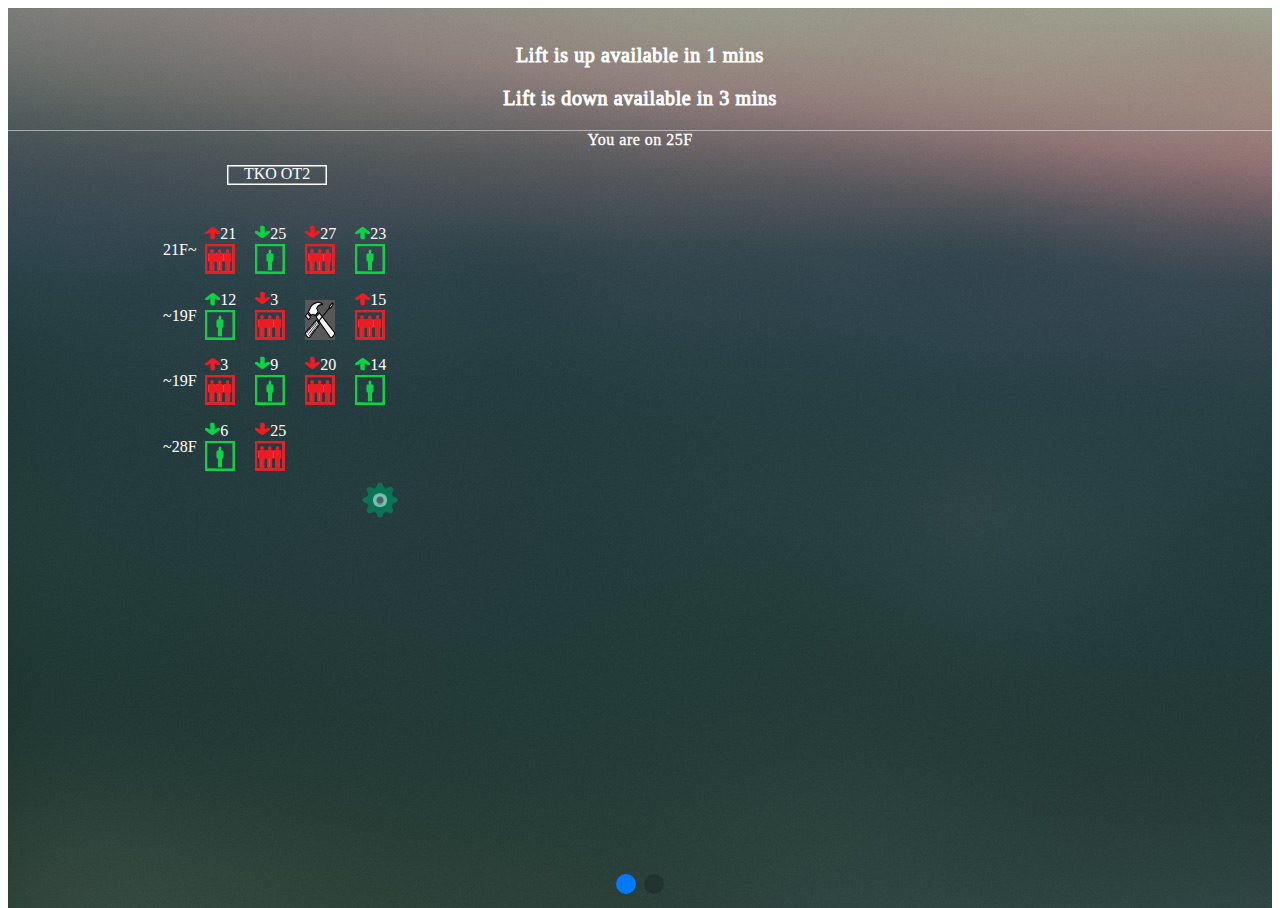
==== commit f24716b0: "Latest Change" ====
--- a/index.html
+++ b/index.html
@@ -20,9 +20,9 @@
 					<div class="main_wrap">
 						<section class="header">
 							<header>
-								<p class = "alert" id = "lift_up_mins">Lift are up available in 1 mins</p>
-								<p class = "alert" id = "lift_down_mins">Lift are down available in 3 mins</p>
-								<p class = "floor_subscriber">You are in 25F</p>								
+								<p class = "alert" id = "lift_up_mins">Lift is up available in 1 mins</p>
+								<p class = "alert" id = "lift_down_mins">Lift is down available in 3 mins</p>
+								<p class = "floor_subscriber">You are on 25F</p>								
 							</header>
 						</section>
 						<div class = "lift-container">
@@ -179,72 +179,72 @@
 								<li class ="wc_floor">25F</li>
 								<div class="wc">
 									<li class ="wc_icon"><img src="images/wc_green.png" width="40" height="40" class = "wc1"/></li>
+									<li class ="wc_icon"><img src="images/wc_red.png" width="40" height="40" class = "wc_maintain"/></li>
+									<li class ="wc_icon"><img src="images/wc_green.png" width="40" height="40" class = "wc_maintain"/></li>
+									<li class ="wc_icon"><img src="images/wc_green.png" width="40" height="40" class = "wc_maintain"/></li>
+								</div>															
+							</ul>
+							<ul class="wc_show">
+								<li class ="wc_floor">26F</li>
+								<div class="wc">
+									<li class ="wc_icon"><img src="images/wc_red.png" width="40" height="40" class = "wc_maintain"/></li>
 									<li class ="wc_icon"><img src="images/wc_red.png" width="40" height="40" class = "wc2"/></li>
-									<li class ="wc_icon"><img src="images/wc_green.png" width="40" height="40" class = "wc1"/></li>
-									<li class ="wc_icon"><img src="images/wc_green.png" width="40" height="40" class = "wc1"/></li>
-								</div>															
-							</ul>
-							<ul class="wc_show">
-								<li class ="wc_floor">26F</li>
-								<div class="wc">
+									<li class ="wc_icon"><img src="images/repair_wc.png" width="40" height="40" class = "wc3"/></li>
+									<li class ="wc_icon"><img src="images/wc_green.png" width="40" height="40" class = "wc_maintain"/></li>			
+								</div>															
+							</ul>
+							<ul class="wc_show">
+								<li class ="wc_floor">24F</li>
+								<div class="wc">
+									<li class ="wc_icon"><img src="images/wc_red.png" width="40" height="40" class = "wc_maintain"/></li>
+									<li class ="wc_icon"><img src="images/wc_green.png" width="40" height="40" class = "wc_maintain"/></li>
+									<li class ="wc_icon"><img src="images/wc_green.png" width="40" height="40" class = "wc1"/></li>
+									<li class ="wc_icon"><img src="images/wc_red.png" width="40" height="40" class = "wc_maintain"/></li>										
+								</div>															
+							</ul>
+							<ul class="wc_show">
+								<li class ="wc_floor">23F</li>
+								<div class="wc">
+									<li class ="wc_icon"><img src="images/wc_green.png" width="40" height="40" class = "wc1"/></li>
+									<li class ="wc_icon"><img src="images/wc_green.png" width="40" height="40" class = "wc_maintain"/></li>
+									<li class ="wc_icon"><img src="images/wc_red.png" width="40" height="40" class = "wc_maintain"/></li>
+									<li class ="wc_icon"><img src="images/wc_green.png" width="40" height="40" class = "wc_maintain"/></li>								
+								</div>															
+							</ul>
+							<ul class="wc_show">
+								<li class ="wc_floor">27F</li>
+								<div class="wc">
+									<li class ="wc_icon"><img src="images/wc_red.png" width="40" height="40" class = "wc_maintain"/></li>
+									<li class ="wc_icon"><img src="images/wc_green.png" width="40" height="40" class = "wc_maintain"/></li>
 									<li class ="wc_icon"><img src="images/wc_red.png" width="40" height="40" class = "wc2"/></li>
-									<li class ="wc_icon"><img src="images/wc_green.png" width="40" height="40" class = "wc1"/></li>
-									<li class ="wc_icon"><img src="images/repair_wc.png" width="40" height="40" class = "wc3"/></li>
-									<li class ="wc_icon"><img src="images/wc_green.png" width="40" height="40" class = "wc1"/></li>			
-								</div>															
-							</ul>
-							<ul class="wc_show">
-								<li class ="wc_floor">24F</li>
+									<li class ="wc_icon"><img src="images/wc_green.png" width="40" height="40" class = "wc_maintain"/></li>											
+								</div>															
+							</ul>
+							<ul class="wc_show">
+								<li class ="wc_floor">22F</li>
+								<div class="wc">
+									<li class ="wc_icon"><img src="images/wc_red.png" width="40" height="40" class = "wc_maintain"/></li>
+									<li class ="wc_icon"><img src="images/wc_green.png" width="40" height="40" class = "wc1"/></li>
+									<li class ="wc_icon"><img src="images/wc_green.png" width="40" height="40" class = "wc_maintain"/></li>
+									<li class ="wc_icon"><img src="images/wc_red.png" width="40" height="40" class = "wc_maintain"/></li>													
+								</div>															
+							</ul>
+							<ul class="wc_show">
+								<li class ="wc_floor">28F</li>
+								<div class="wc">
+									<li class ="wc_icon"><img src="images/wc_green.png" width="40" height="40" class = "wc_maintain"/></li>
+									<li class ="wc_icon"><img src="images/wc_red.png" width="40" height="40" class = "wc_maintain"/></li>
+									<li class ="wc_icon"><img src="images/wc_red.png" width="40" height="40" class = "wc_maintain"/></li>
+									<li class ="wc_icon"><img src="images/wc_red.png" width="40" height="40" class = "wc2"/></li>													
+								</div>															
+							</ul>
+							<ul class="wc_show">
+								<li class ="wc_floor">21F</li>
 								<div class="wc">
 									<li class ="wc_icon"><img src="images/wc_red.png" width="40" height="40" class = "wc2"/></li>
-									<li class ="wc_icon"><img src="images/wc_green.png" width="40" height="40" class = "wc1"/></li>
-									<li class ="wc_icon"><img src="images/wc_green.png" width="40" height="40" class = "wc1"/></li>
-									<li class ="wc_icon"><img src="images/wc_red.png" width="40" height="40" class = "wc2"/></li>										
-								</div>															
-							</ul>
-							<ul class="wc_show">
-								<li class ="wc_floor">23F</li>
-								<div class="wc">
-									<li class ="wc_icon"><img src="images/wc_green.png" width="40" height="40" class = "wc1"/></li>
-									<li class ="wc_icon"><img src="images/wc_green.png" width="40" height="40" class = "wc1"/></li>
-									<li class ="wc_icon"><img src="images/wc_red.png" width="40" height="40" class = "wc2"/></li>
-									<li class ="wc_icon"><img src="images/wc_green.png" width="40" height="40" class = "wc1"/></li>								
-								</div>															
-							</ul>
-							<ul class="wc_show">
-								<li class ="wc_floor">27F</li>
-								<div class="wc">
-									<li class ="wc_icon"><img src="images/wc_red.png" width="40" height="40" class = "wc2"/></li>
-									<li class ="wc_icon"><img src="images/wc_green.png" width="40" height="40" class = "wc1"/></li>
-									<li class ="wc_icon"><img src="images/wc_red.png" width="40" height="40" class = "wc2"/></li>
-									<li class ="wc_icon"><img src="images/wc_green.png" width="40" height="40" class = "wc1"/></li>											
-								</div>															
-							</ul>
-							<ul class="wc_show">
-								<li class ="wc_floor">22F</li>
-								<div class="wc">
-									<li class ="wc_icon"><img src="images/wc_red.png" width="40" height="40" class = "wc2"/></li>
-									<li class ="wc_icon"><img src="images/wc_green.png" width="40" height="40" class = "wc1"/></li>
-									<li class ="wc_icon"><img src="images/wc_green.png" width="40" height="40" class = "wc1"/></li>
-									<li class ="wc_icon"><img src="images/wc_red.png" width="40" height="40" class = "wc2"/></li>													
-								</div>															
-							</ul>
-							<ul class="wc_show">
-								<li class ="wc_floor">28F</li>
-								<div class="wc">
-									<li class ="wc_icon"><img src="images/wc_green.png" width="40" height="40" class = "wc1"/></li>
-									<li class ="wc_icon"><img src="images/wc_red.png" width="40" height="40" class = "wc2"/></li>
-									<li class ="wc_icon"><img src="images/wc_red.png" width="40" height="40" class = "wc2"/></li>
-									<li class ="wc_icon"><img src="images/wc_red.png" width="40" height="40" class = "wc2"/></li>													
-								</div>															
-							</ul>
-							<ul class="wc_show">
-								<li class ="wc_floor">21F</li>
-								<div class="wc">
-									<li class ="wc_icon"><img src="images/wc_red.png" width="40" height="40" class = "wc2"/></li>
-									<li class ="wc_icon"><img src="images/wc_green.png" width="40" height="40" class = "wc1"/></li>
-									<li class ="wc_icon"><img src="images/wc_red.png" width="40" height="40" class = "wc2"/></li>
-									<li class ="wc_icon"><img src="images/wc_red.png" width="40" height="40" class = "wc2"/></li>													
+									<li class ="wc_icon"><img src="images/wc_green.png" width="40" height="40" class = "wc_maintain"/></li>
+									<li class ="wc_icon"><img src="images/wc_red.png" width="40" height="40" class = "wc_maintain"/></li>
+									<li class ="wc_icon"><img src="images/wc_red.png" width="40" height="40" class = "wc_maintain"/></li>													
 								</div>															
 							</ul>
 						</div>	
--- a/css/main.css
+++ b/css/main.css
@@ -98,7 +98,7 @@
 	font-size: 20px;
 	-webkit-text-stroke: 1px white;
 	letter-spacing: 0.03em;
-	margin-top: 66.5px;
+	margin-top: 65px;
 }
 .floor_subscriber
 {
@@ -207,10 +207,10 @@
 	margin-left:2rem;
 }
 .setting_lift{
-	margin:17.5rem 0 0 13rem;
+	margin:15.5rem 0 0 13rem;
 }
 .setting_wc{
-	margin:1.8rem 0 0 13.5rem;
+	margin:0 0 0 13.5rem;
 }
 .container {
 	width: 100%;
@@ -225,7 +225,7 @@
 	width: 270px;
 	height: 200px;
 	position: relative;
-	left:38%;
+	left:3%;
 }
 .inner-container{
 	position: absolute;
@@ -240,7 +240,7 @@
 	width: 270px;
 	height: 200px;
 	position: relative;
-	left:40%;
+	left:11%;
 }
 .wc_icon_s{
 	display:none;
